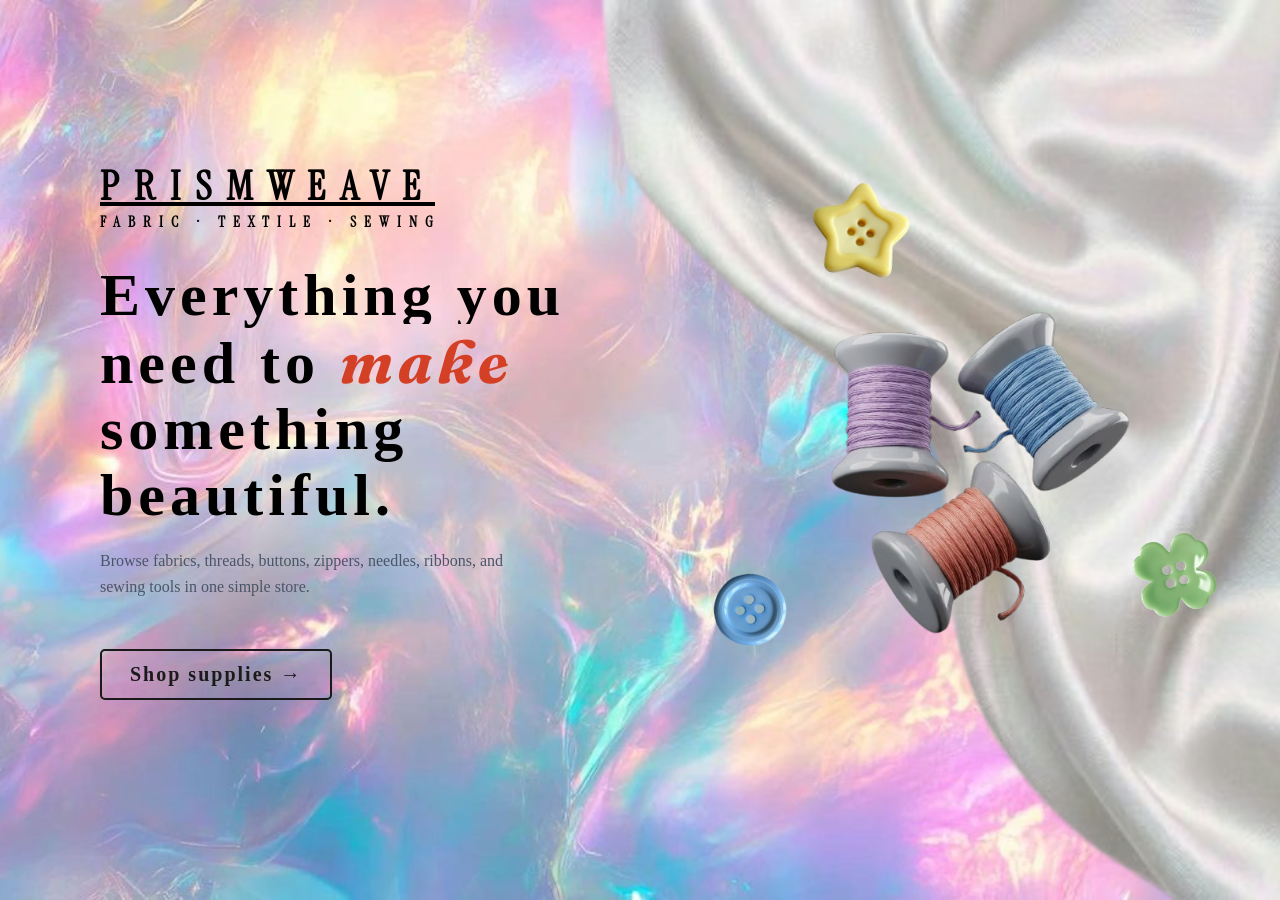
==== index.html @ 16c60aff "Add files via upload" ====
<!DOCTYPE html>
<html lang="en">
<head>
    <meta charset="UTF-8">
    <meta name="viewport" content="width=device-width, initial-scale=1.0">
    <title>PrismWeave</title>
    <link rel="stylesheet" href="index.css">

    <!--Google Font-->
    <link rel="preconnect" href="https://fonts.googleapis.com">
    <link rel="preconnect" href="https://fonts.gstatic.com" crossorigin>
    <link href="https://fonts.googleapis.com/css2?family=Instrument+Serif:ital@0;1&display=swap" rel="stylesheet">
    <link href="https://fonts.googleapis.com/css2?family=Fraunces:ital,opsz,wght@0,9..144,100..900;1,9..144,100..900&display=swap" rel="stylesheet">
</head>
<body>
    <div class="split-container">

        <div class="left-content">
            <div>
            <h1 class="title"><ins>PrismWeave</ins></h1>
            <h3>Fabric · Textile · Sewing</h3>
            </div>

            <div>
                <h1 class="text">Everything you <br>
                need to <span>make</span><br>
                something<br>
                beautiful.</h1>
                <p>Browse fabrics, threads, buttons, zippers, needles, ribbons, and<br>
                sewing tools in one simple store.</p>
            </div>

            <div>
            <a href="catalog.html" class="browse">Shop supplies →</a>
            </div>
        </div>

        <div class="right-images">
            <img src="images/spool.png" class="thread" alt="Thread">
            <img src="images/star_button.png" class="star">
            <img src="images/circle_button.png" class="circle">
            <img src="images/clover_button.png" class="clover">
        </div>
    </div>
    
</body>
</html>
---- index.css ----
* {
    box-sizing: border-box;

    margin: 0;
    padding: 0;

    background: 
        url("images/fabric.png"),
        url("images/PrismWeave.jpg");
    background-size: cover;
    background-position: center;
    background-repeat: no-repeat;
    background-attachment: fixed;
    

}

.split-container {
    display: flex;
    justify-content: space-between;
    align-items: center;
    width: 100%;
    min-height: 90vh;
    overflow: hidden;
}

.left-content {
    flex: 1;
    padding-left: 100px;
    z-index: 5;
}

.title {
    margin-top: 50px;
    font-size: 40px;
    letter-spacing: 15px;
    font-family: "Instrument Serif", serif;
    text-transform: uppercase;
}

h3 {
    letter-spacing: 8px;
    font-size: 15px;
    margin-bottom: 30px;
    font-family: "Instrument Serif", serif;
    text-transform: uppercase;
}

.text {
    font-size: 60px;
    letter-spacing: 5px;
    margin-bottom: 20px;
    line-height: 1.1;
    font-family: "Playfair Display", serif;
}

span {
    color: #d34026;
    font-family: "Fraunces", serif;
    font-style: italic;
}

p {
    font-size: 16px;
    line-height: 1.6;
    color: #4a5568;
    font-family: "Playfair Display", serif;
}

.browse {
    display: inline-block;
    padding: 12px 28px;
    border: 2px solid #1a1a1a;
    border-radius: 5px;
    color: #1a1a1a;
    text-decoration: none;
    font-size: 20px;
    font-weight: bold;
    letter-spacing: 2px;
    margin-top: 50px;
    transition: all 0.3s ease;
}

.browse:hover {
    background-color: #1a1a1a;
    color: #524c4cc7;
}

a:link {
    text-decoration: none;
}

a:visited {
    color: black;
}

.right-images {
    flex: 1;
    height: 550px;
    position: relative; 
    margin-left: -40px;
}

.thread {
    position: absolute;
    width: 380px;
    height: auto;
    top: 130px;
    left: 100px;
    z-index: 2;
}

.star, .clover, .circle {
    position: absolute;
    height: auto;
    object-fit: contain;
    z-index: 3;  
    background: none; 
    background-image: none;
}

.star {
    width: 120px;
    top: 40px;
    left: 130px;
    transform: rotate(10deg);
}

.clover {
    width: 130px;
    top: 380px;
    right: 40px;
    transform: rotate(-15deg);
}

.circle {
    width: 100px;
    bottom: 20px;
    left: 30px;
    transform: rotate(40deg);
}
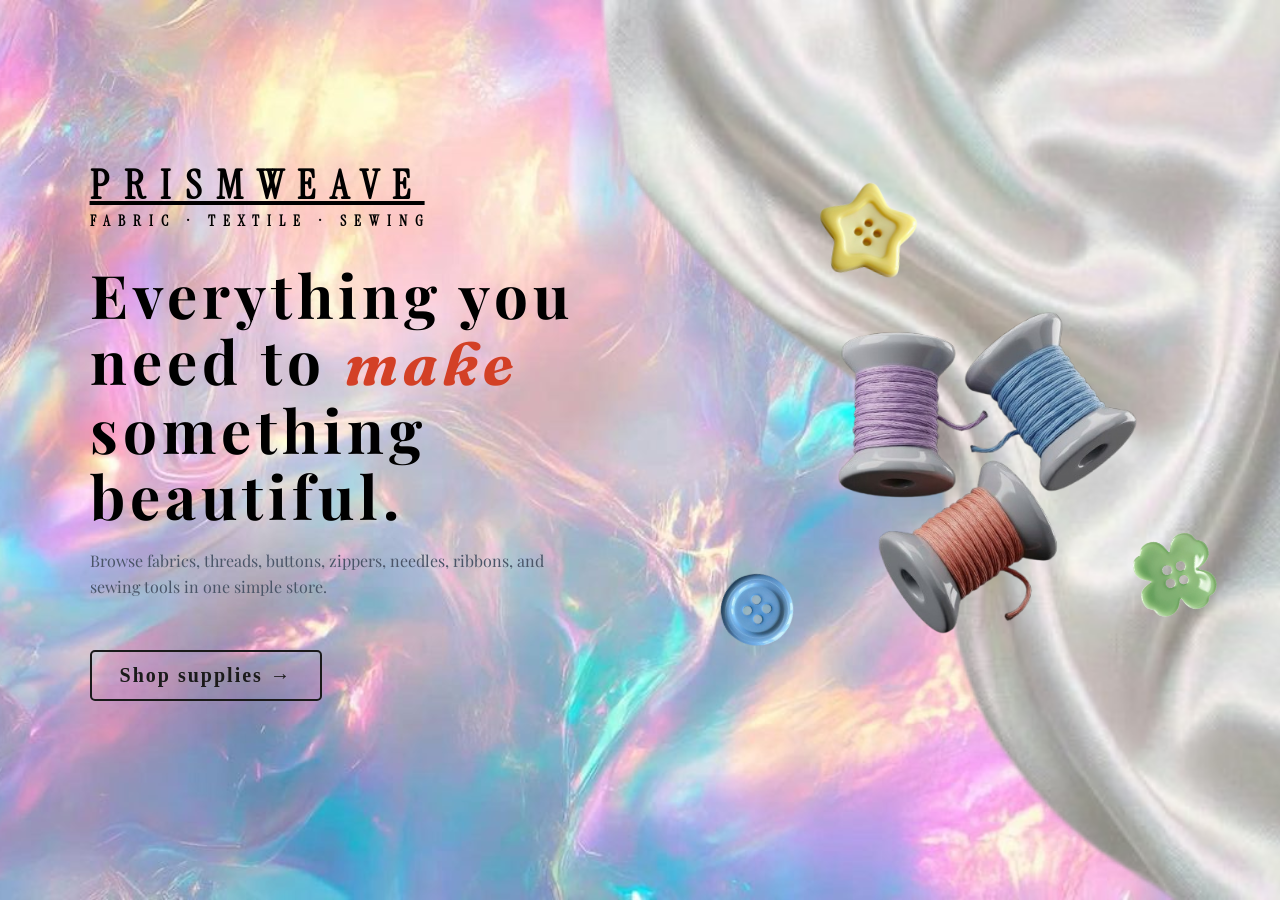
==== commit be28cae0: "Add Playfair Display font to index.html Added Playfair Display font to the head section." ====
--- a/index.html
+++ b/index.html
@@ -11,6 +11,7 @@
     <link rel="preconnect" href="https://fonts.gstatic.com" crossorigin>
     <link href="https://fonts.googleapis.com/css2?family=Instrument+Serif:ital@0;1&display=swap" rel="stylesheet">
     <link href="https://fonts.googleapis.com/css2?family=Fraunces:ital,opsz,wght@0,9..144,100..900;1,9..144,100..900&display=swap" rel="stylesheet">
+    <link href="https://fonts.googleapis.com/css2?family=Playfair+Display&display=swap" rel="stylesheet">
 </head>
 <body>
     <div class="split-container">
@@ -44,4 +45,4 @@
     </div>
     
 </body>
-</html>+</html>
--- a/index.css
+++ b/index.css
@@ -1,18 +1,26 @@
+/*RESPONSIVE*/
 * {
     box-sizing: border-box;
-
     margin: 0;
     padding: 0;
-
-    background: 
+}
+
+body {
+    min-height: 100vh;
+    overflow-x: hidden;
+}
+
+body::before {
+    content: "";
+    position: fixed;
+    inset: 0;
+    z-index: -1;
+    background-image:
         url("images/fabric.png"),
         url("images/PrismWeave.jpg");
     background-size: cover;
     background-position: center;
     background-repeat: no-repeat;
-    background-attachment: fixed;
-    
-
 }
 
 .split-container {
@@ -26,20 +34,21 @@
 
 .left-content {
     flex: 1;
-    padding-left: 100px;
+    padding-left: clamp(24px, 7vw, 100px);
+    padding-right: 24px;
     z-index: 5;
 }
 
 .title {
     margin-top: 50px;
-    font-size: 40px;
-    letter-spacing: 15px;
+    font-size: clamp(26px, 5vw, 40px);
+    letter-spacing: clamp(5px, 1.2vw, 15px);
     font-family: "Instrument Serif", serif;
     text-transform: uppercase;
 }
 
 h3 {
-    letter-spacing: 8px;
+    letter-spacing: clamp(2px, 1vw, 8px);
     font-size: 15px;
     margin-bottom: 30px;
     font-family: "Instrument Serif", serif;
@@ -47,8 +56,8 @@
 }
 
 .text {
-    font-size: 60px;
-    letter-spacing: 5px;
+    font-size: clamp(36px, 5.5vw, 60px);
+    letter-spacing: clamp(1px, 0.4vw, 5px);
     margin-bottom: 20px;
     line-height: 1.1;
     font-family: "Playfair Display", serif;
@@ -83,7 +92,7 @@
 
 .browse:hover {
     background-color: #1a1a1a;
-    color: #524c4cc7;
+    color: #f5f0e8;
 }
 
 a:link {
@@ -97,7 +106,7 @@
 .right-images {
     flex: 1;
     height: 550px;
-    position: relative; 
+    position: relative;
     margin-left: -40px;
 }
 
@@ -114,9 +123,7 @@
     position: absolute;
     height: auto;
     object-fit: contain;
-    z-index: 3;  
-    background: none; 
-    background-image: none;
+    z-index: 3;
 }
 
 .star {
@@ -138,4 +145,60 @@
     bottom: 20px;
     left: 30px;
     transform: rotate(40deg);
-}+}
+
+@media (max-width: 900px) {
+    .split-container {
+        flex-direction: column;
+        align-items: stretch;
+        justify-content: flex-start;
+        padding-bottom: 40px;
+    }
+
+    .left-content {
+        flex: none;
+        padding: 0 24px;
+    }
+
+    .left-content br {
+        display: none;
+    }
+
+    .browse {
+        margin-top: 30px;
+    }
+
+    .right-images {
+        flex: none;
+        width: 100%;
+        max-width: 480px;
+        height: 420px;
+        margin: 30px auto 0;
+    }
+
+    .thread {
+        width: 280px;
+        top: 90px;
+        left: 50%;
+        transform: translateX(-50%);
+    }
+
+    .star {
+        width: 90px;
+        top: 20px;
+        left: 18%;
+    }
+
+    .clover {
+        width: 100px;
+        top: auto;
+        bottom: 10px;
+        right: 8%;
+    }
+
+    .circle {
+        width: 80px;
+        bottom: 30px;
+        left: 8%;
+    }
+}
